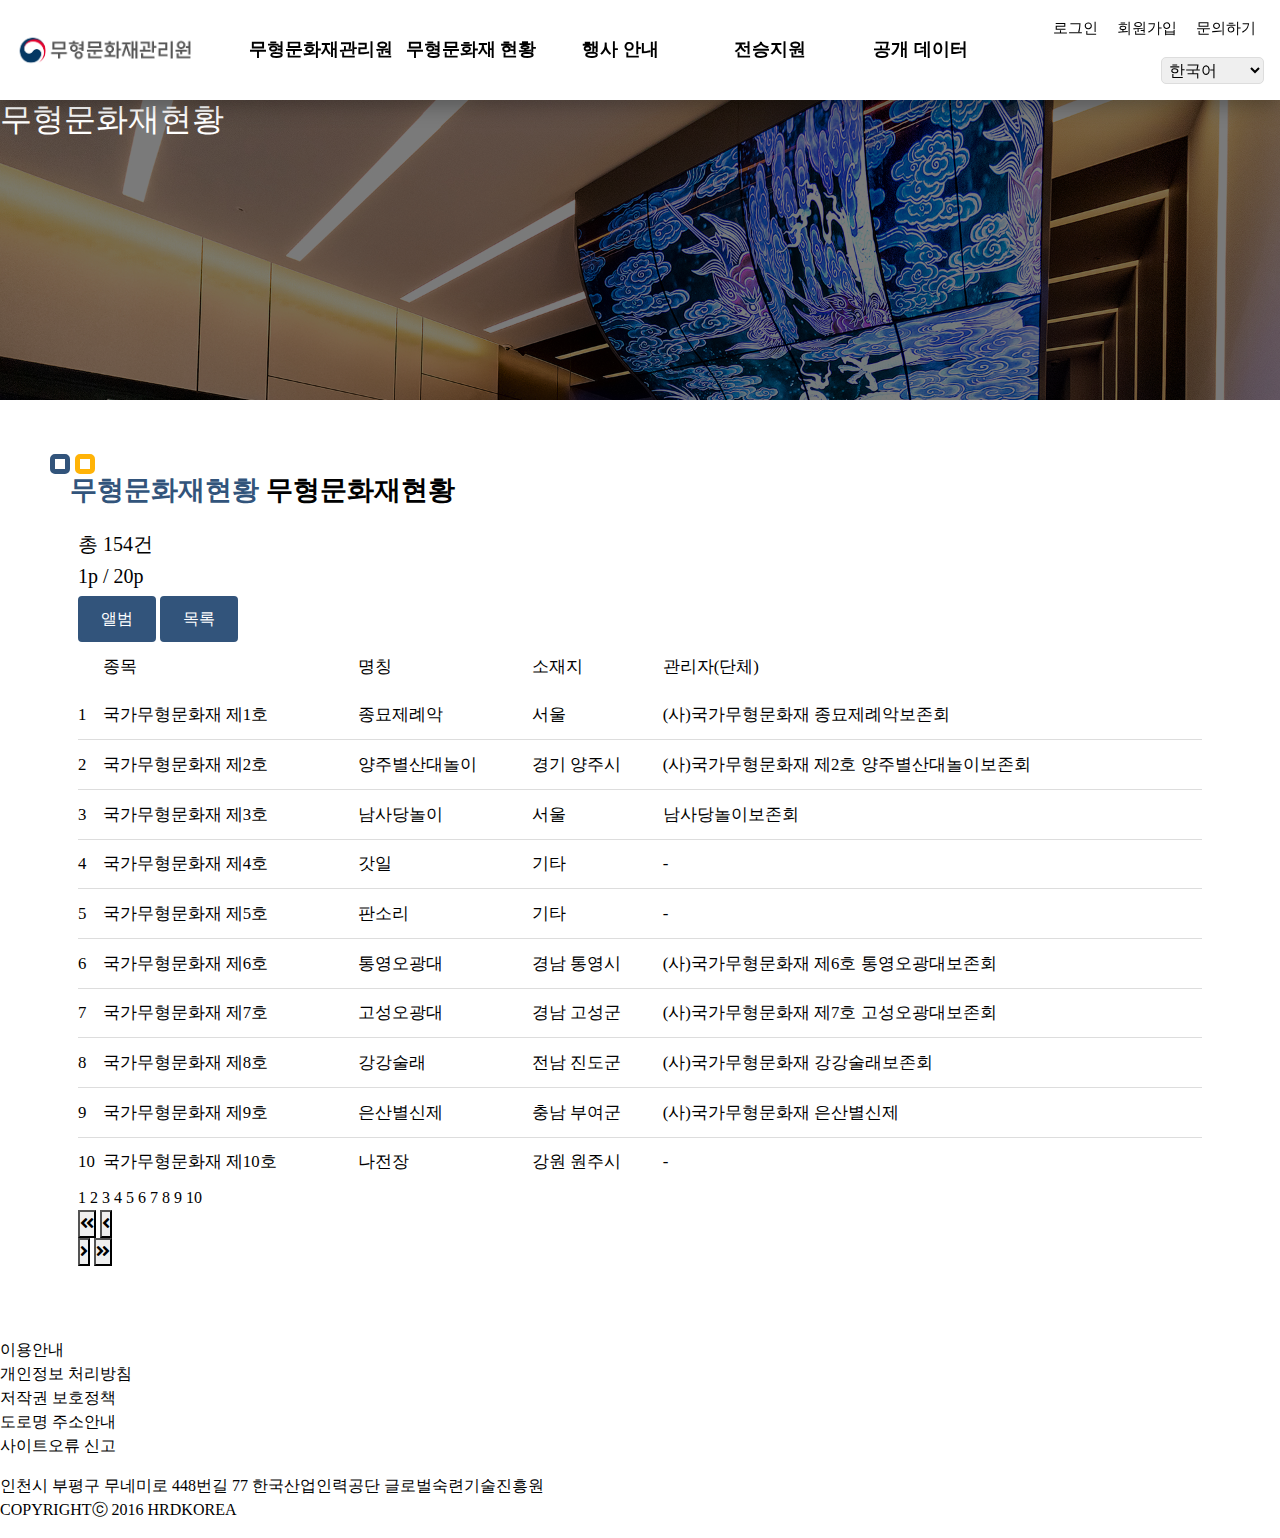
==== sub1.html @ df5d64c7 "main" ====
<!DOCTYPE html>
<html lang="ko">
<head>
    <meta charset="UTF-8">
    <meta http-equiv="X-UA-Compatible" content="IE=edge">
    <meta name="viewport" content="width=device-width, initial-scale=1.0">
    <title>무형문화재관리원</title>
    <!-- 파일 -->
    <link rel="stylesheet" href="resource/bootstrap/css/bootstrap.css">
    <link rel="stylesheet" href="resource/fontawesome/css/all.css">
    <link rel="stylesheet" href="resource/css/style.css">
    <!-- /파일 -->
</head>
<body>
    <div id="wrap">
        <!-- 헤더 -->
        <input type="checkbox" id="main_open" class="main_480" hidden name="main_open">
        <header>
            <a href="#" id="logo"></a>
            <!-- 네비게이션 -->
            <nav>
                <ul>
                    <li class="dep_1">
                        <a href="#">무형문화재관리원</a>
                        <ul class="dep_2">
                            <li><a href="#">소개</a></li>
                            <li>
                                <a href="#">일반현황</a>
                                <ul class="dep_3">
                                    <li><a href="#">설립목적</a></li>
                                    <li><a href="#">연혁</a></li>
                                    <li><a href="#">역할</a></li>
                                </ul>
                            </li>
                            <li><a href="#">주요업무계획</a></li>
                            <li><a href="#">조직 및 구성</a></li>
                            <li><a href="#">전화번호</a></li>
                        </ul>
                    </li>
                    <li class="dep_1">
                        <a href="#">무형문화재 현황</a>
                        <ul class="dep_2">
                            <li><a href="#">전통 공연·예술</a></li>
                            <li><a href="#">전통기술</a></li>
                            <li><a href="#">전통지식</a></li>
                            <li><a href="#">구전 전통 및 표현</a></li>
                            <li><a href="#">전통 생활관습</a></li>
                            <li><a href="#">의례·의식</a></li>
                            <li><a href="#">전통 놀이·무예</a></li>
                            <li><a href="#">전체 현황</a></li>
                        </ul>
                    </li>
                    <li class="dep_1">
                        <a href="#">행사 안내</a>
                        <ul class="dep_2">
                            <li>
                                <a href="#">공연</a>
                                <ul class="dep_3">
                                    <li><a href="#">월간 공연 일정</a></li>
                                    <li><a href="#">연간공연 일정</a></li>
                                </ul>
                            </li>
                            <li>
                                <a href="#">전시</a>
                                <ul class="dep_3">
                                    <li><a href="#">관람 안내</a></li>
                                    <li><a href="#">전시실</a></li>
                                    <li><a href="#">디지털 체험관</a></li>
                                    <li><a href="#">기획 전시실</a></li>
                                </ul>
                            </li>
                            <li>
                                <a href="#">교육</a>
                                <ul class="dep_3">
                                    <li><a href="#">전문 교육</a></li>
                                    <li><a href="#">사회 교육</a></li>
                                    <li><a href="#">연간 교육일정</a></li>
                                </ul>
                            </li>
                        </ul>
                    </li>
                    <li class="dep_1">
                        <a href="#">전승지원</a>
                        <ul class="dep_2">
                            <li><a href="#">공방</a></li>
                            <li><a href="#">공예품 갤러리</a></li>
                            <li><a href="#">전수교육관 현황</a></li>
                        </ul>
                    </li>
                    <li class="dep_1">
                        <a href="#">공개 데이터</a>
                        <ul class="dep_2">
                            <li><a href="#">무형문화재 현황 조회</a></li>
                            <li><a href="#">공연 일정 조회</a></li>
                        </ul>
                    </li>
                </ul>
            </nav>
            <!-- /네비게이션 -->
            <!-- 유틸리티 -->
            <div id="util_wrap">
                <div id="util_user">
                    <a href="#">로그인</a>
                    <a href="#">회원가입</a>
                    <a href="#">문의하기</a>
                </div>
                <select id="util_lang" class="font-change" name="util_lange">
                    <option value="한국어" selected>한국어</option>
                    <option value="English" >English</option>
                    <option value="中文(简体)" >中文(简体)</option>
                    <option value="日本語" >日本語</option>
                </select>
            </div>
            <!-- /유틸리티 -->
            <!-- 모바일 -->
            <label for="main_open" class="main_480" id="main_open_label"><i class="fas fa-bars"></i></label>
            <!-- /모바일 -->
        </header>
        <!-- /헤더 -->
        <!-- 비쥬얼 -->
        <div id="visual">
            <div class="visual_slide"><img src="resource/image/visual1.jpg" alt="visual_slide" title="visual_slide"></div>
            <div class="visual_bc"></div>
            <div class="visual_text">
                <h2>무형문화재현황</h2>
            </div>
        </div>
        <!-- /비쥬얼 -->
        <!-- 콘텐츠 -->
        <div id="content">
            <div class="content_wrap container">
                <div class="content_title">
                    <h2>무형문화재현황 <span>무형문화재현황</span></h2>
                </div>
                <div class="content_box" id="cultures">
                    <div id="cultures_header">
                        <div id="cultures_page_info">
                            <h5>총 <span id="cultures_num">154</span>건</h5>
                            <h5><span id="cultures_now_page">1</span>p / <span id="cutlures_all_page">20</span>p</h5>
                        </div>
                        <div id="cultures_list_type">
                            <button class="btn full_btn cultures_type_btn">앨범</button>
                            <button class="btn full_btn cultures_type_btn">목록</button>
                        </div>
                    </div>
                    <div id="cultures_body" class="list">
                        <table class="table_style">
                            <thead>
                                <tr>
                                    <td></td>
                                    <td>종목</td>
                                    <td>명칭</td>
                                    <td>소재지</td>
                                    <td>관리자(단체)</td>
                                </tr>
                            </thead>
                            <tbody>
                                <tr>
                                    <td>1</td>
                                    <td>국가무형문화재 제1호</td>
                                    <td>종묘제례악</td>
                                    <td>서울</td>
                                    <td>(사)국가무형문화재 종묘제례악보존회</td>
                                </tr>
                                <tr>
                                    <td>2</td>
                                    <td>국가무형문화재 제2호</td>
                                    <td>양주별산대놀이</td>
                                    <td>경기 양주시</td>
                                    <td>(사)국가무형문화재 제2호 양주별산대놀이보존회</td>
                                </tr>
                                <tr>
                                    <td>3</td>
                                    <td>국가무형문화재 제3호</td>
                                    <td>남사당놀이</td>
                                    <td>서울</td>
                                    <td>남사당놀이보존회</td>
                                </tr>
                                <tr>
                                    <td>4</td>
                                    <td>국가무형문화재 제4호</td>
                                    <td>갓일</td>
                                    <td>기타</td>
                                    <td>-</td>
                                </tr>
                                <tr>
                                    <td>5</td>
                                    <td>국가무형문화재 제5호</td>
                                    <td>판소리</td>
                                    <td>기타</td>
                                    <td>-</td>
                                </tr>
                                <tr>
                                    <td>6</td>
                                    <td>국가무형문화재 제6호</td>
                                    <td>통영오광대</td>
                                    <td>경남 통영시</td>
                                    <td>(사)국가무형문화재 제6호 통영오광대보존회</td>
                                </tr>
                                <tr>
                                    <td>7</td>
                                    <td>국가무형문화재 제7호</td>
                                    <td>고성오광대</td>
                                    <td>경남 고성군</td>
                                    <td>(사)국가무형문화재 제7호 고성오광대보존회</td>
                                </tr>
                                <tr>
                                    <td>8</td>
                                    <td>국가무형문화재 제8호</td>
                                    <td>강강술래</td>
                                    <td>전남 진도군</td>
                                    <td>(사)국가무형문화재 강강술래보존회</td>
                                </tr>
                                <tr>
                                    <td>9</td>
                                    <td>국가무형문화재 제9호</td>
                                    <td>은산별신제</td>
                                    <td>충남 부여군</td>
                                    <td>(사)국가무형문화재 은산별신제</td>
                                </tr>
                                <tr>
                                    <td>10</td>
                                    <td>국가무형문화재 제10호</td>
                                    <td>나전장</td>
                                    <td>강원 원주시</td>
                                    <td>-</td>
                                </tr>
                            </tbody>
                        </table>
                    </div>
                    <div id="cultures_footer">
                        <div id="cultures_footer_page">
                            <buttons class="page_footer_btn select">1</buttons>
                            <buttons class="page_footer_btn">2</buttons>
                            <buttons class="page_footer_btn">3</buttons>
                            <buttons class="page_footer_btn">4</buttons>
                            <buttons class="page_footer_btn">5</buttons>
                            <buttons class="page_footer_btn">6</buttons>
                            <buttons class="page_footer_btn">7</buttons>
                            <buttons class="page_footer_btn">8</buttons>
                            <buttons class="page_footer_btn">9</buttons>
                            <buttons class="page_footer_btn">10</buttons>
                        </div>
                        <div id="cultures_footer_page_angle">
                            <div id="prev">
                                <button class="page_footer_btn"><i class="fas fa-angle-double-left"></i></button>
                                <button class="page_footer_btn"><i class="fas fa-angle-left"></i></button>
                            </div>
                            <div id="next">
                                <button class="page_footer_btn"><i class="fas fa-angle-right"></i></button>
                                <button class="page_footer_btn"><i class="fas fa-angle-double-right"></i></button>
                            </div>
                        </div>
                    </div>
                </div>
            </div>
        </div>
        <!-- /콘텐츠 -->

        <!-- 푸터 -->
        <footer>
            <a href="#" id="footer_logo"></a>
            <ul id="footer_nav">
                <li><a href="#">이용안내</a></li>
                <li><a href="#">개인정보 처리방침</a></li>
                <li><a href="#">저작권 보호정책</a></li>
                <li><a href="#">도로명 주소안내</a></li>
                <li><a href="#">사이트오류 신고</a></li>
            </ul>
            <p id="copyright">인천시 부평구 무네미로 448번길 77 한국산업인력공단 글로벌숙련기술진흥원<br>COPYRIGHTⓒ 2016 HRDKOREA</p>
        </footer>
        <!-- /푸터 -->
    </div>
</body>
</html>
---- resource/css/style.css ----
@charset "UTF-8";
/* 초기화 */
*{
    margin: 0;
    padding: 0;
    box-sizing: border-box;
    font-family: "나눔스퀘어";
    color: #000;
}

a{text-decoration: none; color: #000 !important;}
a:hover{text-decoration: none; color: inherit !important;}
ul,li{list-style: none;}
button,input{outline: none;}
button{transition: 0.3s;cursor: pointer;}
button:hover{opacity: 0.5;}
.btn{border: 3px solid #32547B; background-color: rgba(0, 0, 0, 0); color: #32547B;padding: 8px 20px;}
.full_btn{background-color: #32547B; color: #fff;}
.btn.red{border-color: #ff3e3e;color: #ff3e3e;}
.main_480{display: none;}
.font-change{font-family: "나눔고딕" !important;}
i{pointer-events: none;}
#wrap{
    width: 100%;
    position: relative;
}

/* 헤더 */

header{
    width: 100%;
    height: 100px;
    padding: 0 1em;
    background-color: #fff;
    position: fixed;
    top: 0;
    left: 0;
    box-shadow: 0 5px 20px rgba(0, 0, 0, 0.3);
    z-index: 20;
    display: flex;
    justify-content: space-between;
    align-items: center;
}

#logo{
    width: 180px;
    height: 35px;
    background-image: url("../image/logo.png");
    background-repeat: no-repeat;
    background-size: 180px;
    display: inline-block;
}

header > nav{
    width: 60%;
    height: 100%;
    position: relative;    
}

nav > ul {
    width: 100%;
    height: 100%;
    display: flex;
    justify-content: space-around;
    align-items: flex-start;
}

nav li > a{transition: .3s;}
nav li:hover > a{ color: #ffb307 !important;}
nav a{
    font-weight: bold;
    font-size: 1.15em;
    display: block;
}

.dep_1{
    width: 100%;
    height: 100%;
}

.dep_1 > a{
    text-align: center;
    display: flex;
    align-items: center;
    justify-content: center;
    width: 100%;
    height: 100%;
}

.dep_1:hover .dep_2{height: 350px;}
.dep_2{
    position: fixed;
    padding: 0 20%;
    width: 100%;
    height: 0px;
    background-color: #f5f5f5;
    transition: 0.3s;
    top: 100px;
    left: 0;
    display: flex;
    flex-wrap: wrap;
    overflow: hidden;
    align-items: flex-start;
}

.dep_2 > li{
    width: calc(100%/ 4);
    height: 140px;
    padding: 1em;
    margin: 1em 0;
    border-right: 1px solid #ddd;
}

.dep_2 > li:nth-child(4),.dep_2 > li:last-child{border:none;}
.dep_2 > li > a{margin-bottom: 0.3em;font-size: 1.05em;}
.dep_2 > li:last-child{border: none;}
.dep_3 {padding-left: 1em;}
.dep_3 a{font-weight: normal;font-size: 0.9em;margin: 0.2em 0;}

/* 유틸리티 */
#util_wrap{
    height: 100%;
    padding: 1em 0;
    display: flex;
    flex-direction: column;
    justify-content: space-between;
    align-items: flex-end;
}

#util_user{width: 100%;}
#util_user > a{
    margin: 0.5em;
    font-size: 0.95em;
    transition: .3s;
}

#util_user > a:hover{opacity: 0.5;}
#util_lang{
    padding: 0.2em;
    border: 1px solid #ddd;
    border-radius: 5px;
    cursor: pointer;
}

#main_open_label {
    display: none;
    justify-content: center;
    align-items: center;
    cursor: pointer;
    transition: 0.3s;
}
#main_open_label:hover{opacity: 0.6;}
#main_open_label > i{pointer-events: none;font-size: 2em;}

/* 모바일 */
@media screen and (max-width:1200px){
    #main_open_label{display: flex;}
    .main_480{display: block;}
    #main_open:checked ~ header nav{right: 0;}
    nav{
        width: 400px !important;
        position: fixed !important;
        height: calc(100% - 100px) !important;
        bottom: 0;
        right: -400px;
        background-color: #f0f0f0;
        padding: 1em;
        transition: 0.3s;
    }

    nav > ul{display: block;}
    .dep_1 {
        width: 100%;
        height: auto;
    }

    .dep_1 > a{
        width: 100%;
        text-align: left;
        display: block;
        line-height: 50px;
    }

    .dep_2{
        position: relative;
        background-color: rgba(0, 0, 0, 0);
        flex-direction: column;
        width: 100%;
        top: auto;
        left: 0;
        padding: 0;
        display: block;
    }

    .dep_1:hover .dep_2{height:350px;}
    .dep_2 > li{
        padding: 0;
        padding-left: 1em;
        border: none;
        height: auto;
        margin: 0;
        width: 100%;
    }
    
    #main_open:checked ~ header #util_wrap{right: 0;}
    #util_wrap{
        transition: 0.3s;
        position: fixed;
        width: 400px !important;
        height: 50px;
        background-color: #ddd;
        padding: 1em;
        bottom: 0;
        right: -400px;
        flex-direction: row;
        align-items: center;
    }
}

/* 슬라이드 */
@keyframes img{
    0%{opacity: 0;}
    22.22222222222222%{opacity: 0;}
    33.33333333333333%{opacity: 1;}
    55.55555555555555%{opacity: 1;}
    66.66666666666666%{opacity: 0;}
    100%{opacity: 0;}
}

@keyframes text{
    0%{opacity: 0;}
    22.22222222222222%{opacity: 0; top: 0px;}
    33.33333333333333%{opacity: 1; top: 0px;}
    55.55555555555555%{opacity: 1; top: 0px;}
    66.66666666666666%{opacity: 0; top:0px;}
    100%{opacity: 0;}
}

/* 비쥬얼 */
#visual{
    width: 100%;
    position: relative;
    margin-top: 100px;
    height: 300px;
}

#visual.main_page{height: 500px;}
#visual > *{
    position: absolute;
    top: 0;
    left: 0;
    width: 100%;
    height: 100%;
    overflow: hidden;
}

#visual.main_page .visual_slide{animation: img 9s infinite;}
.visual_slide > img{width: 100%;min-height: 100%;}
.visual_bc{background-color: rgba(0, 0, 0, 0.4);}
#visual.main_page .visual_text{animation: text 9s infinite;}

.visual_slide:nth-child(1){animation-delay: -3s !important;}
.visual_slide:nth-child(2){animation-delay: 0s !important;}
.visual_slide:nth-child(3){animation-delay: -6s !important;}
.visual_text:nth-child(5){animation-delay: -3s !important;}
.visual_text:nth-child(6){animation-delay: 0s !important;}
.visual_text:nth-child(7){animation-delay: -6s !important;}

.visual_text *{color: #fff;}
.visual_text_box{
    width: 80%;
    position: absolute;
    top: calc(40% / 2);
    left: 10%;
    border: 5px solid #fff;
    height: 60%;
    display: flex;
    align-items: center;
    flex-direction: column;
    justify-content: center;
}

.visual_text_box > h2{
    font-size:1.8em;
    letter-spacing: 1em;
    margin-bottom: 1em;
    text-align: center;
}

.visual_text_box > p{
    display: flex;
    justify-content: space-between;
    align-items: center;
    text-align: center;
    flex-wrap: wrap;
    margin: 1em 0;
    font-size: 1.2em;
    letter-spacing: 0.1em;
}

.visual_text_box > p > span{margin: 0 1em;}

/* 콘텐츠 */
#content{
    position: relative;
    padding: 2em 0;
}

.content_wrap{
    position: relative;
    padding: 2em 0;
}

.content_title{
    width: 100%;
    margin: 0.3em 0;
    padding: 0.3em 0;
}

.content_title > h2{
    font-weight: bold;
    font-size: 1.7em;
    color: #32547B;
    position: relative;
}

.content_title > h2::before,.content_title > h2::after{
    content: "";
    position: absolute;
    width: 20px;
    height: 20px;
    border-radius: 5px;
    border: 5px solid #32547B;
    top: -20px;
    left: -20px;
}

.content_title > h2::after{
    border-color: #ffb307;
    left: 5px;
}

.content_box{
    width: 100%;
    padding: 0.5em;
    position: relative;
}

.table_style{width: 100%;}
.table_style th,.table_style td{font-size: 1.05em;}
.table_style thead tr th {border-bottom: 3px solid #32547B;}
.table_style tr > *{padding: 0.7em 0;}
.table_style tbody tr{border-bottom: 1px solid #ddd;transition: 0.3s;cursor: pointer;overflow: hidden;}
.table_style tbody tr:hover{background-color: #eee;}
.table_style tbody tr:first-child{border-top-left-radius: 5px;border-top-right-radius: 5px;}
.table_style tbody tr:last-child{border: none;border-bottom-left-radius: 5px;border-bottom-right-radius: 5px;}

.card_item{
    border: 3px solid #D7DEFF;
    padding: 1em;
    margin: 1em;
    transition: 0.3s;
    background-color: #fff;
    cursor: pointer;
}

.card_item:hover{border-color: #32547B;}
.noData{
    width: 100%;
    height: 100%;
    display: block;
    background-color: #eee;
    display: flex;
    justify-content: center;
    align-items: center;
}

/* 새소식 */
#main_notice{
    width: 60%;
    min-width: 400px;
    margin: 0 0.5em;
}

#main_notice > .content_box{
    width: 100%;
    height: 400px;
    padding: 0;
}

#main_notice_nav{
    width: 100%;
    height: 50px;
    display: flex;
    justify-content: center;
}

#main_notice_nav > label{
    width: calc(100% / 4);
    line-height: 50px;
    font-size: 1.1em;
    text-align: center;
    cursor: pointer;
    transition: 0.3s;
    background-color: #ddd;
    margin: 0;
}

#main_notice_nav > label:hover{opacity: 0.5;}

#main_notice_body{
    width: 100%;
    border: 3px solid #32547B;
    border-top: none;
    transition: 0.3s;
    position: relative;
    height: calc(100% - 50px);
}

.main_notice_list{
    position: absolute;
    left: 1em;
    width: calc(100% - 2em);
    height: calc(100% - 2em);
    z-index: -1;
    transition: .3s;
    opacity: 0;
}

.main_notice_list .noData{margin-top: 1em;}
.main_notice_list table thead th:last-child{border-color: #ffb307;}
.main_notice_list tr{display: grid; grid-template-columns: 4fr 1fr;}
.main_notice_list tr > td{width: 100%;overflow: hidden;text-overflow: ellipsis;white-space: nowrap;}

#notice_1:checked ~ #main_notice_body .main_notice_list[data-target="notice_1"]{opacity: 1;z-index: 1;}
#notice_2:checked ~ #main_notice_body .main_notice_list[data-target="notice_2"]{opacity: 1;z-index: 1;}
#notice_3:checked ~ #main_notice_body .main_notice_list[data-target="notice_3"]{opacity: 1;z-index: 1;}
#notice_4:checked ~ #main_notice_body .main_notice_list[data-target="notice_4"]{opacity: 1;z-index: 1;}

#notice_1:checked ~ #main_notice_nav label[for="notice_1"]{background-color: #32547B;color: #fff;}
#notice_2:checked ~ #main_notice_nav label[for="notice_2"]{background-color: #32547B;color: #fff;}
#notice_3:checked ~ #main_notice_nav label[for="notice_3"]{background-color: #32547B;color: #fff;}
#notice_4:checked ~ #main_notice_nav label[for="notice_4"]{background-color: #32547B;color: #fff;}

/* 팝업 */
#main_popup{
    margin-top: 50px;
    height: 400px;
    display: flex;
    flex-direction: column;
    justify-content: space-between;
}

.popup_img{width: 100%;height: 50%;transition: 0.3s;cursor: pointer;}
.popup_img:hover{opacity: 0.5;}
.popup_img > img{width: 100%;}

/* 행사 */
#festival{
    width: 100%;
    padding: 2em;
    margin: 5em 0;
    background-color: #F2F4FF;
}

#festival .card_item *{transition: 0.3s;}
#festival .content_title>h2::after,#festival .content_title>h2::before{display: none;}
#festival .content_title{
    width: 100%;
    text-align: center;
}

#festival .content_box{
    display: flex;
    justify-content: center;
    flex-wrap: wrap;
}

#festival .card_item{
    width: calc(80% / 4);
    min-width: 240px;
}

.festival_title{
    font-size: 1.25em;
    text-align: center;
    height: 50px;
}

.festival_icon{
    margin: 2em;
    border: 3px solid #D7DEFF;
    border-radius: 100%;
    width: 100px;
    height: 100px;
    margin: 20px auto;
    display: flex;
    justify-content: center;
    align-items: center;
}

.festival_icon > i{
    font-size: 2.5em;
    color: #D7DEFF;
}

.unesco_wrap{
    display: flex;
    width: 100%;
    padding: 1em;
    margin: 1em 0;
}

.unesco_title{
    width: 20%;
    padding-right: 1em;
    margin-right: 1em;
    border-right: 3px solid #ddd;
    transition: 0.3s;
    font-size: 1.6em;
}
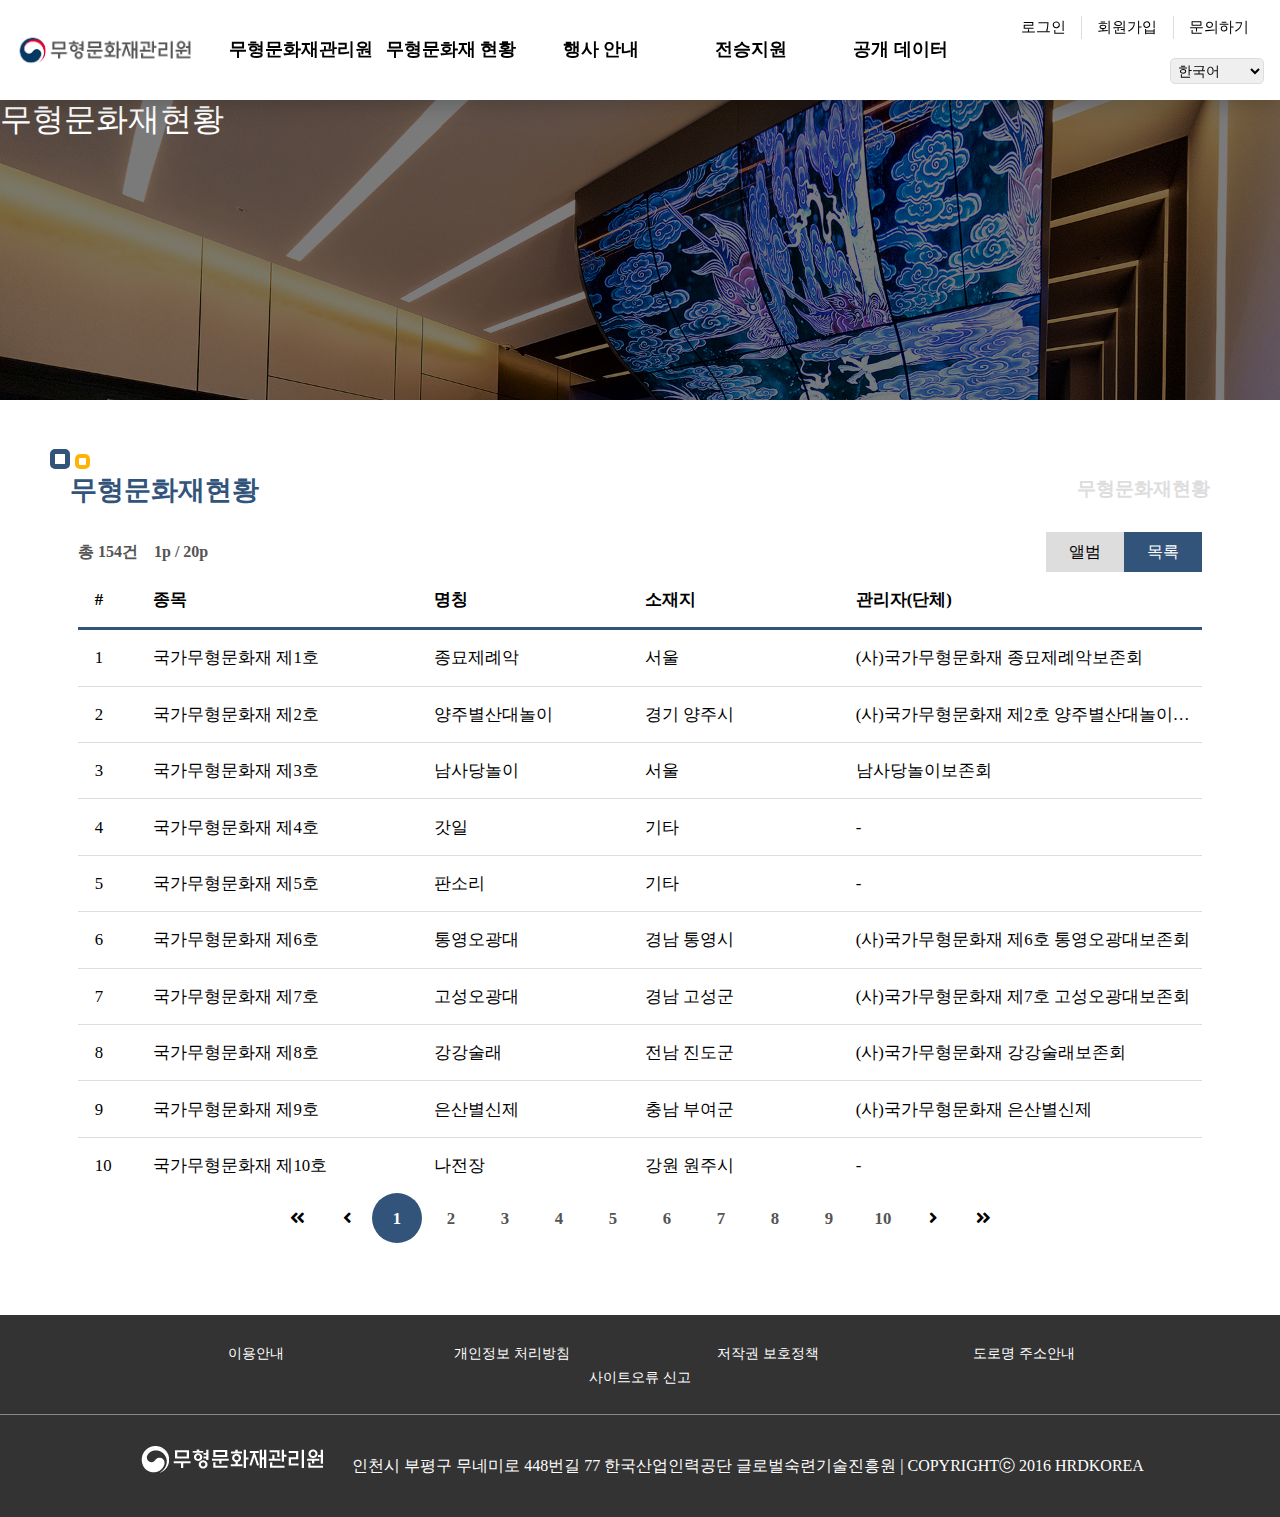
==== commit 61831178: "desifn" ====
--- a/sub1.html
+++ b/sub1.html
@@ -17,6 +17,7 @@
         <input type="checkbox" id="main_open" class="main_480" hidden name="main_open">
         <header>
             <a href="#" id="logo"></a>
+
             <!-- 네비게이션 -->
             <nav>
                 <ul>
@@ -97,6 +98,7 @@
                 </ul>
             </nav>
             <!-- /네비게이션 -->
+
             <!-- 유틸리티 -->
             <div id="util_wrap">
                 <div id="util_user">
@@ -104,11 +106,11 @@
                     <a href="#">회원가입</a>
                     <a href="#">문의하기</a>
                 </div>
-                <select id="util_lang" class="font-change" name="util_lange">
-                    <option value="한국어" selected>한국어</option>
-                    <option value="English" >English</option>
-                    <option value="中文(简体)" >中文(简体)</option>
-                    <option value="日本語" >日本語</option>
+                <select id="util_lang" name="util_lange">
+                    <option class="font-change" value="한국어" selected>한국어</option>
+                    <option class="font-change" value="English" >English</option>
+                    <option class="font-change" value="中文(简体)" >中文(简体)</option>
+                    <option class="font-change" value="日本語" >日本語</option>
                 </select>
             </div>
             <!-- /유틸리티 -->
@@ -138,20 +140,20 @@
                             <h5>총 <span id="cultures_num">154</span>건</h5>
                             <h5><span id="cultures_now_page">1</span>p / <span id="cutlures_all_page">20</span>p</h5>
                         </div>
-                        <div id="cultures_list_type">
-                            <button class="btn full_btn cultures_type_btn">앨범</button>
-                            <button class="btn full_btn cultures_type_btn">목록</button>
+                        <div id="cultures_list_type" class="d-flex">
+                            <button class="button full_btn cultures_type_btn">앨범</button>
+                            <button class="button full_btn select cultures_type_btn">목록</button>
                         </div>
                     </div>
                     <div id="cultures_body" class="list">
                         <table class="table_style">
                             <thead>
                                 <tr>
-                                    <td></td>
-                                    <td>종목</td>
-                                    <td>명칭</td>
-                                    <td>소재지</td>
-                                    <td>관리자(단체)</td>
+                                    <th>#</th>
+                                    <th>종목</th>
+                                    <th>명칭</th>
+                                    <th>소재지</th>
+                                    <th>관리자(단체)</th>
                                 </tr>
                             </thead>
                             <tbody>
@@ -229,28 +231,24 @@
                         </table>
                     </div>
                     <div id="cultures_footer">
+                        <button class="page_footer_btn"><i class="fas fa-angle-double-left"></i></button>
+                        <button class="page_footer_btn"><i class="fas fa-angle-left"></i></button>
+
                         <div id="cultures_footer_page">
-                            <buttons class="page_footer_btn select">1</buttons>
-                            <buttons class="page_footer_btn">2</buttons>
-                            <buttons class="page_footer_btn">3</buttons>
-                            <buttons class="page_footer_btn">4</buttons>
-                            <buttons class="page_footer_btn">5</buttons>
-                            <buttons class="page_footer_btn">6</buttons>
-                            <buttons class="page_footer_btn">7</buttons>
-                            <buttons class="page_footer_btn">8</buttons>
-                            <buttons class="page_footer_btn">9</buttons>
-                            <buttons class="page_footer_btn">10</buttons>
+                            <button class="page_footer_btn select">1</button>
+                            <button class="page_footer_btn">2</button>
+                            <button class="page_footer_btn">3</button>
+                            <button class="page_footer_btn">4</button>
+                            <button class="page_footer_btn">5</button>
+                            <button class="page_footer_btn">6</button>
+                            <button class="page_footer_btn">7</button>
+                            <button class="page_footer_btn">8</button>
+                            <button class="page_footer_btn">9</button>
+                            <button class="page_footer_btn">10</button>
                         </div>
-                        <div id="cultures_footer_page_angle">
-                            <div id="prev">
-                                <button class="page_footer_btn"><i class="fas fa-angle-double-left"></i></button>
-                                <button class="page_footer_btn"><i class="fas fa-angle-left"></i></button>
-                            </div>
-                            <div id="next">
-                                <button class="page_footer_btn"><i class="fas fa-angle-right"></i></button>
-                                <button class="page_footer_btn"><i class="fas fa-angle-double-right"></i></button>
-                            </div>
-                        </div>
+                        
+                        <button class="page_footer_btn"><i class="fas fa-angle-right"></i></button>
+                        <button class="page_footer_btn"><i class="fas fa-angle-double-right"></i></button>
                     </div>
                 </div>
             </div>
@@ -259,7 +257,6 @@
 
         <!-- 푸터 -->
         <footer>
-            <a href="#" id="footer_logo"></a>
             <ul id="footer_nav">
                 <li><a href="#">이용안내</a></li>
                 <li><a href="#">개인정보 처리방침</a></li>
@@ -267,7 +264,10 @@
                 <li><a href="#">도로명 주소안내</a></li>
                 <li><a href="#">사이트오류 신고</a></li>
             </ul>
-            <p id="copyright">인천시 부평구 무네미로 448번길 77 한국산업인력공단 글로벌숙련기술진흥원<br>COPYRIGHTⓒ 2016 HRDKOREA</p>
+            <div id="bottom_footer">
+                <a href="#" id="footer_logo"></a>
+                <p id="copyright" class="m-0 text-white">인천시 부평구 무네미로 448번길 77 한국산업인력공단 글로벌숙련기술진흥원 | COPYRIGHTⓒ 2016 HRDKOREA</p>
+            </div>
         </footer>
         <!-- /푸터 -->
     </div>
--- a/resource/css/style.css
+++ b/resource/css/style.css
@@ -1,28 +1,33 @@
 @charset "UTF-8";
 /* 초기화 */
+@font-face{font-family:"noto";font-style:normal;src:url("../fonts/NotoSansCJKkr-hinted/NotoSansCJKkr-Light.otf") format("woff");}
+@font-face{font-family:"gothic";font-style:normal;src:url("../fonts/nanumgothic/NanumGothic-Bold.woff") format("woff");}
+
 *{
     margin: 0;
     padding: 0;
     box-sizing: border-box;
-    font-family: "나눔스퀘어";
+    font-family: "noto";
     color: #000;
 }
 
 a{text-decoration: none; color: #000 !important;}
 a:hover{text-decoration: none; color: inherit !important;}
 ul,li{list-style: none;}
-button,input{outline: none;}
+button,input{outline: none !important;}
 button{transition: 0.3s;cursor: pointer;}
 button:hover{opacity: 0.5;}
-.btn{border: 3px solid #32547B; background-color: rgba(0, 0, 0, 0); color: #32547B;padding: 8px 20px;}
+.button{border: 3px solid #32547B; background-color: rgba(0, 0, 0, 0); color: #32547B;padding: 5px 20px;}
 .full_btn{background-color: #32547B; color: #fff;}
 .btn.red{border-color: #ff3e3e;color: #ff3e3e;}
 .main_480{display: none;}
-.font-change{font-family: "나눔고딕" !important;}
-i{pointer-events: none;}
+.font-change{font-family: "gothic" !important;}
+i{pointer-events: none !important;}
+.a_img{background-repeat: no-repeat;display: inline-block;}
 #wrap{
     width: 100%;
     position: relative;
+    overflow: hidden;
 }
 
 /* 헤더 */
@@ -35,7 +40,7 @@
     position: fixed;
     top: 0;
     left: 0;
-    box-shadow: 0 5px 20px rgba(0, 0, 0, 0.3);
+    box-shadow: 0 5px 20px rgba(0, 0, 0, 0.2);
     z-index: 20;
     display: flex;
     justify-content: space-between;
@@ -76,6 +81,7 @@
 .dep_1{
     width: 100%;
     height: 100%;
+    transition: 0.3s;
 }
 
 .dep_1 > a{
@@ -85,9 +91,23 @@
     justify-content: center;
     width: 100%;
     height: 100%;
-}
-
-.dep_1:hover .dep_2{height: 350px;}
+    white-space: nowrap;
+    position: relative;
+}
+
+.dep_1 > a::after{
+    content: '';
+    position: absolute;
+    bottom: 0;
+    left: 50%;
+    height: 5px;
+    background-color: #32547B;
+    width: 0%;
+    transition: 0.3s;
+}
+
+.dep_1:hover > a::after{width: 100%;left: 0;}
+.dep_1:hover .dep_2{height: 180px;box-shadow: 0 5px 20px rgba(0, 0, 0, 0.2);}
 .dep_2{
     position: fixed;
     padding: 0 20%;
@@ -105,13 +125,10 @@
 
 .dep_2 > li{
     width: calc(100%/ 4);
-    height: 140px;
     padding: 1em;
     margin: 1em 0;
-    border-right: 1px solid #ddd;
-}
-
-.dep_2 > li:nth-child(4),.dep_2 > li:last-child{border:none;}
+}
+
 .dep_2 > li > a{margin-bottom: 0.3em;font-size: 1.05em;}
 .dep_2 > li:last-child{border: none;}
 .dep_3 {padding-left: 1em;}
@@ -127,19 +144,22 @@
     align-items: flex-end;
 }
 
-#util_user{width: 100%;}
+#util_user{width: 100%;display: flex;}
 #util_user > a{
-    margin: 0.5em;
+    padding:0 1em;
     font-size: 0.95em;
     transition: .3s;
-}
-
+    border-right: 1px solid #ddd;
+}
+
+#util_user > a:last-child{border: none;}
 #util_user > a:hover{opacity: 0.5;}
 #util_lang{
     padding: 0.2em;
     border: 1px solid #ddd;
     border-radius: 5px;
     cursor: pointer;
+    font-size: 0.9em;
 }
 
 #main_open_label {
@@ -163,7 +183,7 @@
         height: calc(100% - 100px) !important;
         bottom: 0;
         right: -400px;
-        background-color: #f0f0f0;
+        background-color: #f5f5f5;
         padding: 1em;
         transition: 0.3s;
     }
@@ -180,6 +200,8 @@
         display: block;
         line-height: 50px;
     }
+
+    .dep_1 > a::after{left: 0;}
 
     .dep_2{
         position: relative;
@@ -192,10 +214,9 @@
         display: block;
     }
 
-    .dep_1:hover .dep_2{height:350px;}
+    .dep_1:hover .dep_2{height:380px;box-shadow: none;}
     .dep_2 > li{
-        padding: 0;
-        padding-left: 1em;
+        padding: 0.5em 1em;
         border: none;
         height: auto;
         margin: 0;
@@ -220,6 +241,15 @@
 /* 슬라이드 */
 @keyframes img{
     0%{opacity: 0;}
+    22.22222222222222%{opacity: 0;top:-20px;}
+    33.33333333333333%{opacity: 1;top:0px;}
+    55.55555555555555%{opacity: 1;top:0px;}
+    66.66666666666666%{opacity: 0;top:20px;}
+    100%{opacity: 0;}
+}
+
+@keyframes text{
+    0%{opacity: 0;}
     22.22222222222222%{opacity: 0;}
     33.33333333333333%{opacity: 1;}
     55.55555555555555%{opacity: 1;}
@@ -227,13 +257,40 @@
     100%{opacity: 0;}
 }
 
-@keyframes text{
-    0%{opacity: 0;}
-    22.22222222222222%{opacity: 0; top: 0px;}
-    33.33333333333333%{opacity: 1; top: 0px;}
-    55.55555555555555%{opacity: 1; top: 0px;}
-    66.66666666666666%{opacity: 0; top:0px;}
-    100%{opacity: 0;}
+@keyframes slide_btn{
+    0%{width: 0%;height:0%;left: 50%;top: 50%;border-color: #fff;}
+    22.22222222222222%{width: 0%;height:0%;left: 50%;top: 50%;border-color: #fff;}
+    33.33333333333333%{width: 300%;height:300%;left:-100%;top:-100%;border-color: #ffb307;}
+    55.55555555555555%{width: 300%;height:300%;left:-100%;top:-100%;border-color: #ffb307;}
+    66.66666666666666%{width: 0%;height:0%;left: 50%;top: 50%;border-color: #fff;}
+    100%{width: 0%;height:0%;left: 50%;top: 50%;border-color: #fff;}
+}
+
+@keyframes slide_btn_box{
+    0%{background-color: #D7DEFF;}
+    22.22222222222222%{background-color: #D7DEFF;}
+    33.33333333333333%{background-color: #ffb307;}
+    55.55555555555555%{background-color: #ffb307;}
+    66.66666666666666%{background-color: #D7DEFF;}
+    100%{background-color: #D7DEFF;}
+}
+
+@keyframes Title{
+    0%{}
+    22.22222222222222%{right: auto;left: -20%;}
+    33.33333333333333%{right: auto;left: 10%;}
+    55.55555555555555%{right: 10%;left: auto;}
+    66.66666666666666%{right: -20%;left: auto;}
+    100%{}
+}
+
+@keyframes Content{
+    0%{}
+    22.22222222222222%{left: auto;right: -20%;}
+    33.33333333333333%{left: auto;right: 10%;}
+    55.55555555555555%{left: 10%;right: auto;}
+    66.66666666666666%{left: -20%;right: auto;}
+    100%{}
 }
 
 /* 비쥬얼 */
@@ -242,6 +299,7 @@
     position: relative;
     margin-top: 100px;
     height: 300px;
+    overflow: hidden;
 }
 
 #visual.main_page{height: 500px;}
@@ -262,9 +320,26 @@
 .visual_slide:nth-child(1){animation-delay: -3s !important;}
 .visual_slide:nth-child(2){animation-delay: 0s !important;}
 .visual_slide:nth-child(3){animation-delay: -6s !important;}
+
 .visual_text:nth-child(5){animation-delay: -3s !important;}
 .visual_text:nth-child(6){animation-delay: 0s !important;}
 .visual_text:nth-child(7){animation-delay: -6s !important;}
+
+.visual_slide_btn:nth-child(1){animation-delay: -3s !important;}
+.visual_slide_btn:nth-child(2){animation-delay: 0s !important;}
+.visual_slide_btn:nth-child(3){animation-delay: -6s !important;}
+
+.visual_slide_btn:nth-child(1)::before{animation-delay: -3s !important;}
+.visual_slide_btn:nth-child(2)::before{animation-delay: 0s !important;}
+.visual_slide_btn:nth-child(3)::before{animation-delay: -6s !important;}
+
+.visual_text:nth-child(5) .visual_title{animation-delay: -3s !important;}
+.visual_text:nth-child(6) .visual_title{animation-delay: 0s !important;}
+.visual_text:nth-child(7) .visual_title{animation-delay: -6s !important;}
+
+.visual_text:nth-child(5) .visual_text_box > p,.visual_text:nth-child(5) .visual_text_box > div{animation-delay: -3s !important;}
+.visual_text:nth-child(6) .visual_text_box > p,.visual_text:nth-child(6) .visual_text_box > div{animation-delay: 0s !important;}
+.visual_text:nth-child(7) .visual_text_box > p,.visual_text:nth-child(7) .visual_text_box > div{animation-delay: -6s !important;}
 
 .visual_text *{color: #fff;}
 .visual_text_box{
@@ -272,33 +347,90 @@
     position: absolute;
     top: calc(40% / 2);
     left: 10%;
-    border: 5px solid #fff;
+    border-top: 1px solid #fff;
+    border-bottom: 1px solid #fff;
     height: 60%;
-    display: flex;
-    align-items: center;
-    flex-direction: column;
+}
+
+.visual_text_box::before,.visual_text_box::after{
+    content: '';
+    position: absolute;
+    width: 50px;
+    height: 50px;
+    transform: rotate(-45deg);
+    border-top: 1px solid #fff;
+}
+
+.visual_text_box::before{bottom: -25px;left: 10px;}
+.visual_text_box::after{top: 9px;right: -25px;}
+.visual_text_box > *{
+    position: absolute;
+    text-align: center;
+    width: 80%;
+    left: 10%;
+}
+
+.visual_title{
+    top: 30%;
+    font-size:3em;
+    animation: Title 9s infinite;
+}
+
+.visual_text_box > p{
+    bottom:20%;
+    font-size: 1.2em;
+    animation: Content 9s infinite;
+    display: flex;
     justify-content: center;
-}
-
-.visual_text_box > h2{
-    font-size:1.8em;
-    letter-spacing: 1em;
-    margin-bottom: 1em;
-    text-align: center;
-}
-
-.visual_text_box > p{
-    display: flex;
-    justify-content: space-between;
-    align-items: center;
-    text-align: center;
+    align-items: center;
     flex-wrap: wrap;
-    margin: 1em 0;
-    font-size: 1.2em;
-    letter-spacing: 0.1em;
-}
-
-.visual_text_box > p > span{margin: 0 1em;}
+}
+
+.visual_text_box > p > span{margin: 0 0.5em;}
+#visual_slide_boxs{
+    height: 30px;
+    top: auto;
+    bottom: 2em;
+    left: 0;
+    z-index: 10;
+    display: flex;
+    justify-content: center;
+    align-items: center;
+}
+
+.visual_slide_btn{
+    width: 7px;
+    height: 7px;
+    border-radius: 100%;
+    margin: 0 20px;
+    position: relative;
+    background-color: #fff;
+    animation: slide_btn_box 9s infinite;
+}
+
+.visual_slide_btn::before{
+    content: '';
+    width: 300%;
+    height: 300%;
+    border-radius: 100%;
+    position: absolute;
+    top: -100%;
+    left: -100%;
+    border: 1px solid #ffb307;
+    animation: slide_btn 9s infinite;
+}
+
+@media screen and (max-width:1000px){
+    .visual_title{
+        font-size: 2.5em;
+        top: 15%;
+    }
+
+    .visual_text_box > p{
+        bottom: 11%;
+        font-size: 1em;
+    }
+}
 
 /* 콘텐츠 */
 #content{
@@ -322,7 +454,30 @@
     font-size: 1.7em;
     color: #32547B;
     position: relative;
-}
+    display: flex;
+    justify-content: space-between;
+    align-items: center;
+}
+
+.content_title span{
+    color: #ddd;
+    font-size: 0.7em;
+}
+
+@keyframes contentTitle{
+    0%{top: -25px;}
+    50%{top: -35px;}
+    100%{top: -25px;}
+}
+
+@keyframes contentTitle2{
+    0%{top: -20px;}
+    50%{top: -35px;}
+    100%{top: -20px;}
+}
+
+#content > div:hover .content_title > h2::before{animation: contentTitle 0.5s;}
+#content > div:hover .content_title > h2::after{animation: contentTitle2 0.5s;animation-delay: 0.1s;}
 
 .content_title > h2::before,.content_title > h2::after{
     content: "";
@@ -331,13 +486,17 @@
     height: 20px;
     border-radius: 5px;
     border: 5px solid #32547B;
-    top: -20px;
+    top: -25px;
     left: -20px;
 }
 
 .content_title > h2::after{
     border-color: #ffb307;
+    top: -20px;
     left: 5px;
+    width: 15px;
+    height: 15px;
+    border-width: 4px;
 }
 
 .content_box{
@@ -348,12 +507,13 @@
 
 .table_style{width: 100%;}
 .table_style th,.table_style td{font-size: 1.05em;}
-.table_style thead tr th {border-bottom: 3px solid #32547B;}
-.table_style tr > *{padding: 0.7em 0;}
+.table_style thead tr th {border-bottom: 1px solid #32547B;}
+.table_style tr > *{padding: 0.9em 0.3em;}
 .table_style tbody tr{border-bottom: 1px solid #ddd;transition: 0.3s;cursor: pointer;overflow: hidden;}
 .table_style tbody tr:hover{background-color: #eee;}
 .table_style tbody tr:first-child{border-top-left-radius: 5px;border-top-right-radius: 5px;}
 .table_style tbody tr:last-child{border: none;border-bottom-left-radius: 5px;border-bottom-right-radius: 5px;}
+.table_style tbody tr *{overflow: hidden;text-overflow: ellipsis;white-space: nowrap;}
 
 .card_item{
     border: 3px solid #D7DEFF;
@@ -376,6 +536,12 @@
 }
 
 /* 새소식 */
+@keyframes noticeOpen{
+    0%{padding-left: 0;opacity: 0;}
+    50%{padding-left: 1em;opacity: 1;}
+    100%{padding-left: 0;}
+}
+
 #main_notice{
     width: 60%;
     min-width: 400px;
@@ -401,18 +567,18 @@
     font-size: 1.1em;
     text-align: center;
     cursor: pointer;
-    transition: 0.3s;
-    background-color: #ddd;
+    border-bottom:3px solid #32547B ;
+    transition: color 0.3s;
     margin: 0;
-}
-
-#main_notice_nav > label:hover{opacity: 0.5;}
-
+    color: #555;
+    font-weight: bold;
+}
+
+#main_notice_nav > label:hover{color: #32547B;}
 #main_notice_body{
     width: 100%;
     border: 3px solid #32547B;
     border-top: none;
-    transition: 0.3s;
     position: relative;
     height: calc(100% - 50px);
 }
@@ -423,24 +589,42 @@
     width: calc(100% - 2em);
     height: calc(100% - 2em);
     z-index: -1;
-    transition: .3s;
     opacity: 0;
 }
 
 .main_notice_list .noData{margin-top: 1em;}
 .main_notice_list table thead th:last-child{border-color: #ffb307;}
 .main_notice_list tr{display: grid; grid-template-columns: 4fr 1fr;}
+.main_notice_list tbody > *{opacity: 0;}
 .main_notice_list tr > td{width: 100%;overflow: hidden;text-overflow: ellipsis;white-space: nowrap;}
 
-#notice_1:checked ~ #main_notice_body .main_notice_list[data-target="notice_1"]{opacity: 1;z-index: 1;}
-#notice_2:checked ~ #main_notice_body .main_notice_list[data-target="notice_2"]{opacity: 1;z-index: 1;}
-#notice_3:checked ~ #main_notice_body .main_notice_list[data-target="notice_3"]{opacity: 1;z-index: 1;}
-#notice_4:checked ~ #main_notice_body .main_notice_list[data-target="notice_4"]{opacity: 1;z-index: 1;}
-
-#notice_1:checked ~ #main_notice_nav label[for="notice_1"]{background-color: #32547B;color: #fff;}
-#notice_2:checked ~ #main_notice_nav label[for="notice_2"]{background-color: #32547B;color: #fff;}
-#notice_3:checked ~ #main_notice_nav label[for="notice_3"]{background-color: #32547B;color: #fff;}
-#notice_4:checked ~ #main_notice_nav label[for="notice_4"]{background-color: #32547B;color: #fff;}
+#notice_1:checked ~ #main_notice_body .main_notice_list[data-target="notice_1"]{z-index: 1;opacity: 1;}
+#notice_2:checked ~ #main_notice_body .main_notice_list[data-target="notice_2"]{z-index: 1;opacity: 1;}
+#notice_3:checked ~ #main_notice_body .main_notice_list[data-target="notice_3"]{z-index: 1;opacity: 1;}
+#notice_4:checked ~ #main_notice_body .main_notice_list[data-target="notice_4"]{z-index: 1;opacity: 1;}
+
+#notice_1:checked ~ #main_notice_body .main_notice_list[data-target="notice_1"] tbody tr:nth-child(1){opacity: 1; animation: noticeOpen 1s; animation-delay: 0;}
+#notice_1:checked ~ #main_notice_body .main_notice_list[data-target="notice_1"] tbody tr:nth-child(2){opacity: 1; animation: noticeOpen 1s; animation-delay: 0.1s;}
+#notice_1:checked ~ #main_notice_body .main_notice_list[data-target="notice_1"] tbody tr:nth-child(3){opacity: 1; animation: noticeOpen 1s; animation-delay: 0.2s;}
+#notice_1:checked ~ #main_notice_body .main_notice_list[data-target="notice_1"] tbody tr:nth-child(4){opacity: 1; animation: noticeOpen 1s; animation-delay: 0.3s;}
+#notice_1:checked ~ #main_notice_body .main_notice_list[data-target="notice_1"] tbody tr:nth-child(5){opacity: 1; animation: noticeOpen 1s; animation-delay: 0.4s;}
+
+#notice_2:checked ~ #main_notice_body .main_notice_list[data-target="notice_2"] tbody tr:nth-child(1){opacity: 1; animation: noticeOpen 1s; animation-delay: 0;}
+#notice_2:checked ~ #main_notice_body .main_notice_list[data-target="notice_2"] tbody tr:nth-child(2){opacity: 1; animation: noticeOpen 1s; animation-delay: 0.1s;}
+#notice_2:checked ~ #main_notice_body .main_notice_list[data-target="notice_2"] tbody tr:nth-child(3){opacity: 1; animation: noticeOpen 1s; animation-delay: 0.2s;}
+#notice_2:checked ~ #main_notice_body .main_notice_list[data-target="notice_2"] tbody tr:nth-child(4){opacity: 1; animation: noticeOpen 1s; animation-delay: 0.3s;}
+#notice_2:checked ~ #main_notice_body .main_notice_list[data-target="notice_2"] tbody tr:nth-child(5){opacity: 1; animation: noticeOpen 1s; animation-delay: 0.4s;}
+
+#notice_4:checked ~ #main_notice_body .main_notice_list[data-target="notice_4"] tbody tr:nth-child(1){opacity: 1; animation: noticeOpen 1s; animation-delay: 0;}
+#notice_4:checked ~ #main_notice_body .main_notice_list[data-target="notice_4"] tbody tr:nth-child(2){opacity: 1; animation: noticeOpen 1s; animation-delay: 0.1s;}
+#notice_4:checked ~ #main_notice_body .main_notice_list[data-target="notice_4"] tbody tr:nth-child(3){opacity: 1; animation: noticeOpen 1s; animation-delay: 0.2s;}
+#notice_4:checked ~ #main_notice_body .main_notice_list[data-target="notice_4"] tbody tr:nth-child(4){opacity: 1; animation: noticeOpen 1s; animation-delay: 0.3s;}
+#notice_4:checked ~ #main_notice_body .main_notice_list[data-target="notice_4"] tbody tr:nth-child(5){opacity: 1; animation: noticeOpen 1s; animation-delay: 0.4s;}
+
+#notice_1:checked ~ #main_notice_nav label[for="notice_1"]{border: 3px solid #32547B; border-bottom: none; color:#32547B;}
+#notice_2:checked ~ #main_notice_nav label[for="notice_2"]{border: 3px solid #32547B; border-bottom: none; color:#32547B;}
+#notice_3:checked ~ #main_notice_nav label[for="notice_3"]{border: 3px solid #32547B; border-bottom: none; color:#32547B;}
+#notice_4:checked ~ #main_notice_nav label[for="notice_4"]{border: 3px solid #32547B; border-bottom: none; color:#32547B;}
 
 /* 팝업 */
 #main_popup{
@@ -463,7 +647,7 @@
     background-color: #F2F4FF;
 }
 
-#festival .card_item *{transition: 0.3s;}
+#festival .card_item *{transition: 0.3s;position: relative;z-index: 3;}
 #festival .content_title>h2::after,#festival .content_title>h2::before{display: none;}
 #festival .content_title{
     width: 100%;
@@ -477,12 +661,27 @@
 }
 
 #festival .card_item{
+    overflow: hidden;
+    position: relative;
+    height: 340px;
     width: calc(80% / 4);
     min-width: 240px;
 }
 
+#festival .card_item::after{
+    content: '';
+    background-color: #32547B;
+    position: absolute;
+    top: 0;
+    left: 50%;
+    width: 0;
+    z-index: 2;
+    height: 100%;
+    transition: 0.3s;
+}
+
 .festival_title{
-    font-size: 1.25em;
+    font-size: 1.15em;
     text-align: center;
     height: 50px;
 }
@@ -504,18 +703,202 @@
     color: #D7DEFF;
 }
 
+.festival_btn{
+    left: 0;
+    bottom: 0;
+    position: absolute !important;
+    border: none;
+    width: 100%;
+    height: 50px;
+    background-color:rgba(0, 0, 0, 0);
+    padding: 0.7em 1em;
+}
+
+#festival .card_item:hover::after{width: 100%;left: 0;}
+#festival .card_item:hover .festival_icon{border-color: #fff;}
+#festival .card_item:hover .festival_icon i{color: #fff;}
+#festival .card_item:hover p{color: #fff;}
+#festival .card_item:hover .festival_btn{color: #fff;}
+.festival_btn:hover{opacity: 1;background-color: #fff!important; color: #000 !important;}
+
+/* 유네스코 */
+#unesco{width: 90%;min-width: 400px; margin: 0 auto;}
 .unesco_wrap{
-    display: flex;
-    width: 100%;
-    padding: 1em;
+    display: grid;
+    grid-template-columns: 1fr 5fr;
+    width: 100%;
+}
+
+.unesco_wrap *{margin: 0;transition: 0.3s; color: #888;}
+.unesco_wrap > *{padding: 1em 0.5em;}
+.unesco_title{
+    transition: 0.3s;
+    font-weight: bold;
+    font-size: 1.6em;
+}
+
+.unesco_list{
+    display: flex;
+    flex-direction: column;
+    justify-content: center;
+    padding-left: 2em;
+    border-left: 3px solid #ddd;
+}
+
+.unesco_item{
+    font-size: 1.05em;
+    margin: 0.3em 0;    
+    font-weight: bold;
+}
+
+.unesco_wrap:hover .unesco_title{color: #32547B;}
+.unesco_wrap:hover .unesco_list{border-color: #32547B;}
+.unesco_wrap:hover .unesco_item{color: #ffb307;}
+
+/* 배너 */
+@keyframes banner{
+    0%{right:-250px;}
+    6.66%{right: -250px;}
+    10%{right:0px;}
+    16.66%{right:0px;}
+    20%{right:250px;}
+    26.66%{right: 250px;}
+    30%{right:500px;}
+    36.66%{right: 500px;}
+    40%{right:750px;}
+    46.66%{right: 750px;}
+    50%{right:1000px;}
+    56.66%{right: 1000px;}
+    60%{right:1250px;}
+    66.66%{right:1250px;}
+    70%{right:1500px;}
+    76.66%{right:1500px;}
+    80%{right:1750px;}
+    86.66%{right:1750px;}
+    90%{right:2000px;}
+    96.66%{right:2000px;}
+    100%{right: 2250px;}
+}
+
+#main_banner{
     margin: 1em 0;
-}
-
-.unesco_title{
-    width: 20%;
-    padding-right: 1em;
+    width: 100%;
+    position: relative;
+}
+
+#main_banner a{
+    animation: banner 30s infinite;
+    position: absolute;
+    width:250px;
+    height: 50px;
+    display: block;
+    background-repeat: no-repeat;
+    background-position: 35px 0;
+}
+
+#main_banner a:nth-child(1){background-image: url("../image/banner1.png");animation-delay: 0s;}
+#main_banner a:nth-child(2){background-image: url("../image/banner2.png");animation-delay: -3s;}
+#main_banner a:nth-child(3){background-image: url("../image/banner3.png");animation-delay: -6s;}
+#main_banner a:nth-child(4){background-image: url("../image/banner4.png");animation-delay: -9s;}
+#main_banner a:nth-child(5){background-image: url("../image/banner5.png");animation-delay: -12s;}
+#main_banner a:nth-child(6){background-image: url("../image/banner6.png");animation-delay: -15s;}
+#main_banner a:nth-child(7){background-image: url("../image/banner7.png");animation-delay: -18s;}
+#main_banner a:nth-child(8){background-image: url("../image/banner8.png");animation-delay: -21s;}
+#main_banner a:nth-child(9){background-image: url("../image/banner9.png");animation-delay: -24s;}
+#main_banner a:nth-child(10){background-image: url("../image/banner10.png");animation-delay: -27s;}
+
+/* 푸터 */
+footer{
+    width: 100%;
+    background-color: #333;
+    display: flex;
+    justify-content:center;
+    align-items: center;
+    flex-wrap: wrap;
+}
+
+footer > *{
+    display: flex;
+    justify-content: space-around;
+    align-items: center;
+    flex-wrap: wrap;
+    margin: 0;
+    padding: 1.6em 10%;
+    width: 100%;
+    min-width: 400px;
+}
+
+#footer_nav{border-bottom: 1px solid #888;}
+#footer_nav > li{margin: 0 1em;width: 200px;}
+#footer_nav > li > a{
+    color: #fff !important;
+    padding: 0 2em;
+    width: 100%;
+    text-align: center;
+    display: inline-block;
+    font-size: 0.9em;
+    transition: 0.3s;
+}
+
+#footer_nav > li:last-child a{border: none;}
+#footer_nav a:hover{color: #ffb307 !important;}
+
+#footer_logo{
+    background-image: url("../image/logo2.png");
+    width: 200px;
+    height: 50px;
+    background-repeat: no-repeat;
+    display: inline-block;
+}
+
+/* sub1 page */
+#cultures_header{
+    display: flex;
+    justify-content: space-between;
+    align-items: center;
+}
+
+#cultures_page_info{display: flex;align-items: center;}
+#cultures_page_info *{color: #555;}
+#cultures_page_info > h5{
+    font-size: 1em;
+    font-weight: bold;
+    margin: 0;
     margin-right: 1em;
-    border-right: 3px solid #ddd;
+}
+
+.cultures_type_btn{
+    background-color: #ddd;
+    border-color: #ddd;
+    color: #000;
+}
+.cultures_type_btn.select{
+    background-color: #32547B;
+    border-color: #32547B;
+    color: #fff;
+}
+
+#cultures_body tr{display: grid; grid-template-columns: 1fr 4fr 3fr 3fr 5fr;}
+#cultures_body th{border-width: 3px;}
+#cultures_body tr > *:first-child{padding-left: 1em;}
+
+.page_footer_btn{
+    width: 50px;
+    height: 50px;
     transition: 0.3s;
-    font-size: 1.6em;
-}
+    border: none;
+    border-radius: 100%;
+    background-color: rgba(0, 0, 0, 0);
+    font-weight: bold;
+    font-size: 1.05em;
+    color:#555;
+}
+
+.page_footer_btn:hover{background-color: #D7DEFF;opacity: 1;color: #000;}
+.page_footer_btn.select{background-color: #32547B;color: #fff;}
+#cultures_footer{
+    width: 100%;
+    display: flex;
+    justify-content: center;
+    align-items: center;
+}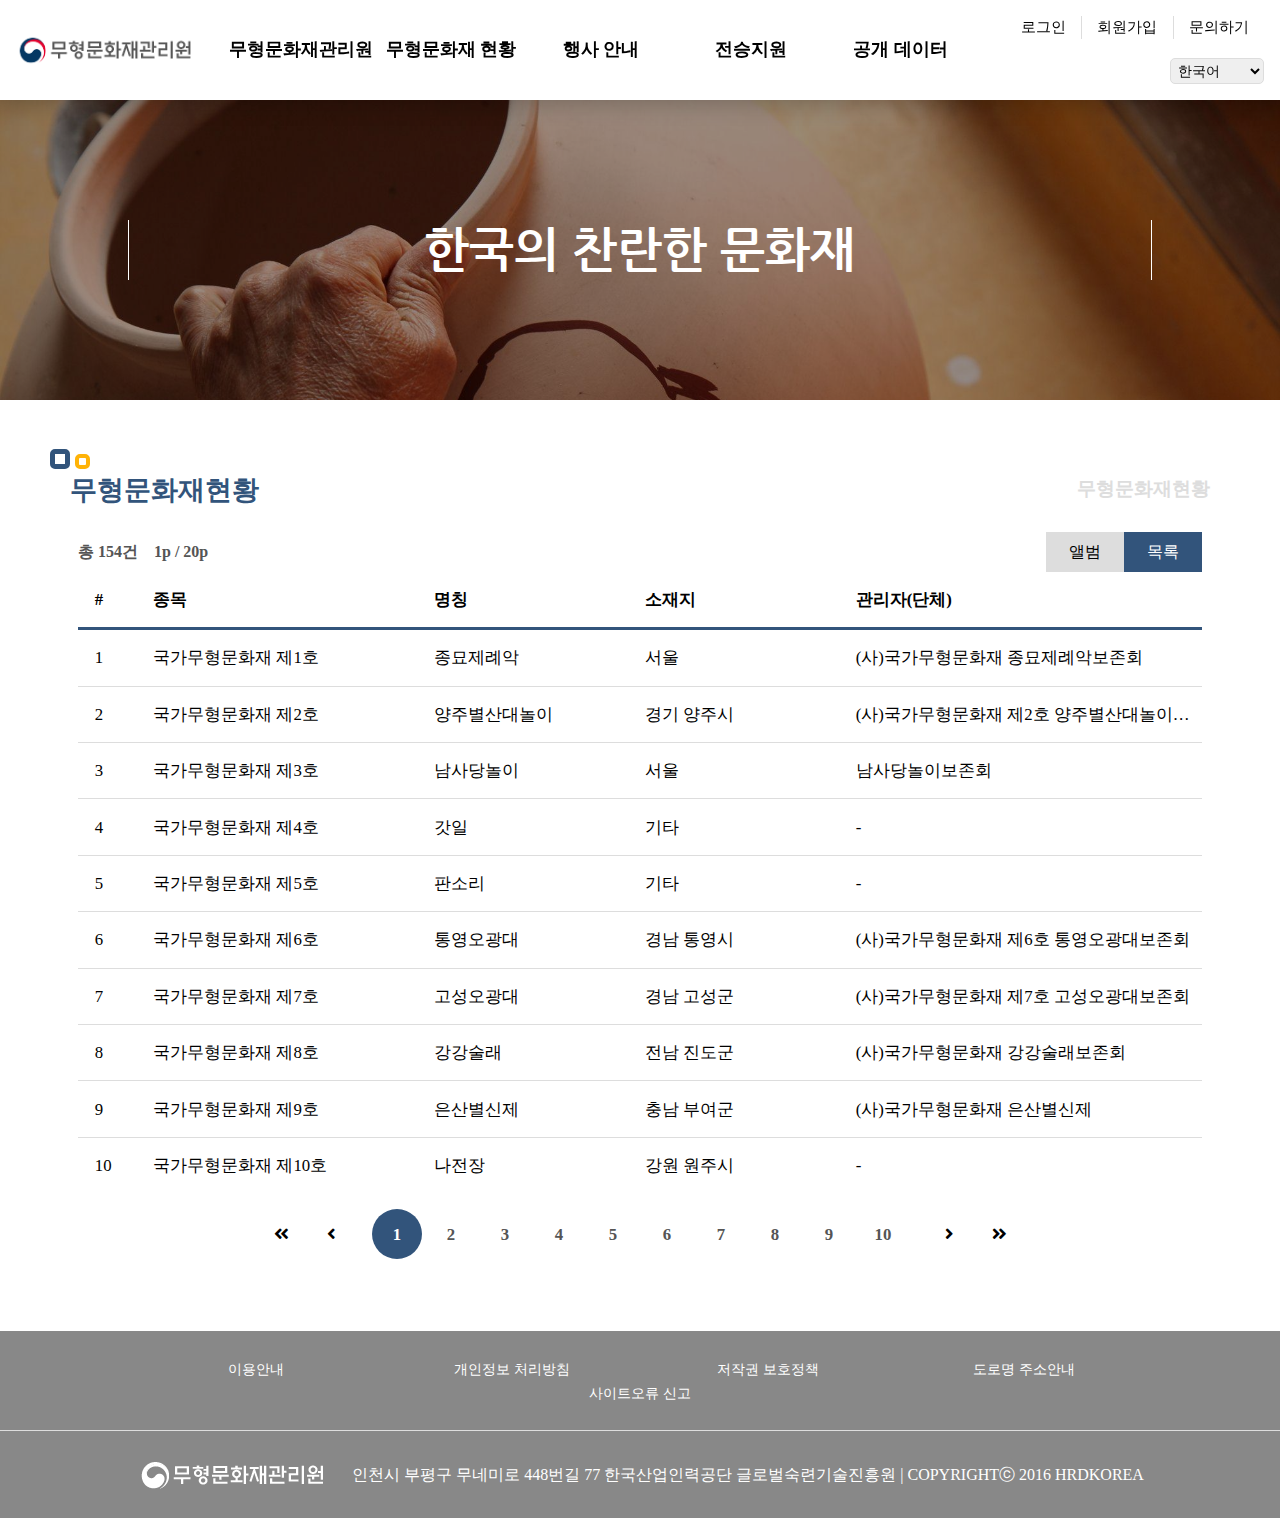
==== commit 0bfa0eab: "all deisgn" ====
--- a/sub1.html
+++ b/sub1.html
@@ -121,10 +121,12 @@
         <!-- /헤더 -->
         <!-- 비쥬얼 -->
         <div id="visual">
-            <div class="visual_slide"><img src="resource/image/visual1.jpg" alt="visual_slide" title="visual_slide"></div>
+            <div class="visual_slide"><img src="resource/image/visual4.jpg" alt="visual_slide" title="visual_slide"></div>
             <div class="visual_bc"></div>
             <div class="visual_text">
-                <h2>무형문화재현황</h2>
+                <div class="visual_text_box">
+                    <h2 class="visual_title font-change">한국의 찬란한 문화재</h2>
+                </div>
             </div>
         </div>
         <!-- /비쥬얼 -->
--- a/resource/css/style.css
+++ b/resource/css/style.css
@@ -107,7 +107,7 @@
 }
 
 .dep_1:hover > a::after{width: 100%;left: 0;}
-.dep_1:hover .dep_2{height: 180px;box-shadow: 0 5px 20px rgba(0, 0, 0, 0.2);}
+.dep_1:hover .dep_2{height: 180px;border-bottom: 1px solid #ddd;}
 .dep_2{
     position: fixed;
     padding: 0 20%;
@@ -214,7 +214,7 @@
         display: block;
     }
 
-    .dep_1:hover .dep_2{height:380px;box-shadow: none;}
+    .dep_1:hover .dep_2{height:380px;border-bottom:none;}
     .dep_2 > li{
         padding: 0.5em 1em;
         border: none;
@@ -345,14 +345,15 @@
 .visual_text_box{
     width: 80%;
     position: absolute;
-    top: calc(40% / 2);
+    top: calc(80% / 2);
     left: 10%;
-    border-top: 1px solid #fff;
-    border-bottom: 1px solid #fff;
-    height: 60%;
-}
-
-.visual_text_box::before,.visual_text_box::after{
+    height: 20%;
+    border-left: 1px solid #fff;
+    border-right: 1px solid #fff;
+}
+
+#visual.main_page .visual_text_box{border:none;border-top: 1px solid #fff;border-bottom: 1px solid #fff;top: calc(40% / 2);height: 60%;}
+#visual.main_page .visual_text_box::before,#visual.main_page .visual_text_box::after{
     content: '';
     position: absolute;
     width: 50px;
@@ -370,12 +371,8 @@
     left: 10%;
 }
 
-.visual_title{
-    top: 30%;
-    font-size:3em;
-    animation: Title 9s infinite;
-}
-
+.visual_title{font-size:3em;}
+#visual.main_page .visual_title{animation: Title 9s infinite;top: 30%;}
 .visual_text_box > p{
     bottom:20%;
     font-size: 1.2em;
@@ -459,7 +456,7 @@
     align-items: center;
 }
 
-.content_title span{
+.content_title h2 *{
     color: #ddd;
     font-size: 0.7em;
 }
@@ -781,9 +778,14 @@
 }
 
 #main_banner{
-    margin: 1em 0;
-    width: 100%;
-    position: relative;
+    margin: 1em auto;
+    width: 100%;
+    position: relative;
+    overflow: hidden;
+    width: 100%;
+    max-width: 1500px;
+    height: 50px;
+    padding: 0;
 }
 
 #main_banner a{
@@ -810,7 +812,7 @@
 /* 푸터 */
 footer{
     width: 100%;
-    background-color: #333;
+    background-color: #888;
     display: flex;
     justify-content:center;
     align-items: center;
@@ -828,7 +830,7 @@
     min-width: 400px;
 }
 
-#footer_nav{border-bottom: 1px solid #888;}
+#footer_nav{border-bottom: 1px solid #ddd;}
 #footer_nav > li{margin: 0 1em;width: 200px;}
 #footer_nav > li > a{
     color: #fff !important;
@@ -846,7 +848,7 @@
 #footer_logo{
     background-image: url("../image/logo2.png");
     width: 200px;
-    height: 50px;
+    height: 35px;
     background-repeat: no-repeat;
     display: inline-block;
 }
@@ -881,6 +883,13 @@
 #cultures_body tr{display: grid; grid-template-columns: 1fr 4fr 3fr 3fr 5fr;}
 #cultures_body th{border-width: 3px;}
 #cultures_body tr > *:first-child{padding-left: 1em;}
+#cultures_footer{
+    width: 100%;
+    display: flex;
+    justify-content: center;
+    align-items: center;
+    margin-top: 1em;
+}
 
 .page_footer_btn{
     width: 50px;
@@ -896,9 +905,33 @@
 
 .page_footer_btn:hover{background-color: #D7DEFF;opacity: 1;color: #000;}
 .page_footer_btn.select{background-color: #32547B;color: #fff;}
-#cultures_footer{
-    width: 100%;
-    display: flex;
-    justify-content: center;
-    align-items: center;
+#cultures_footer_page{margin: 0 1em;}
+
+/* sub2 page */
+#calendar{width: 100%;}
+#calendar tr {display: grid;grid-template-columns: repeat(7,1fr);}
+#calendar thead tr *{padding: 1em 0.5em;}
+#calendar tbody tr > *{border-top: 1px solid #ddd;transition: 0.3s;cursor: pointer;}
+#calendar tr > *:first-child .calendar_title,#calendar tr > *:first-child{color: #ff3e3e;}
+#calendar tr > *:last-child .calendar_title,#calendar tr > *:last-child{color: #32547B;}
+#calendar tbody tr:first-child > *:first-child{border-color: #ff3e3e;}
+#calendar tbody tr:first-child > *:last-child{border-color: #32547B;}
+#calendar tbody tr:first-child > *{border-width: 3px;}
+.calendar_list{width: 100%;height: 100px;overflow: auto;}
+.calendar_list::-webkit-scrollbar{display: none;}
+.calendar_title{margin: 0;padding:0.5em;}
+.calendar_item{width: 100%;margin: 0;background-color: #32547B;color: #fff;padding: 0.2em;}
+#calendar td.hide{background-color: #eee;}
+#calendar tbody tr > *:hover{background-color: #f5f5f5;}
+#calendar_header{
+    display: flex;
+    justify-content: center;
+    align-items: center;
+}
+
+#calendar_header > h5{
+    margin: 0;
+    font-weight: bold;
+    font-size: 1.2em;
+    margin: 0 1em;
 }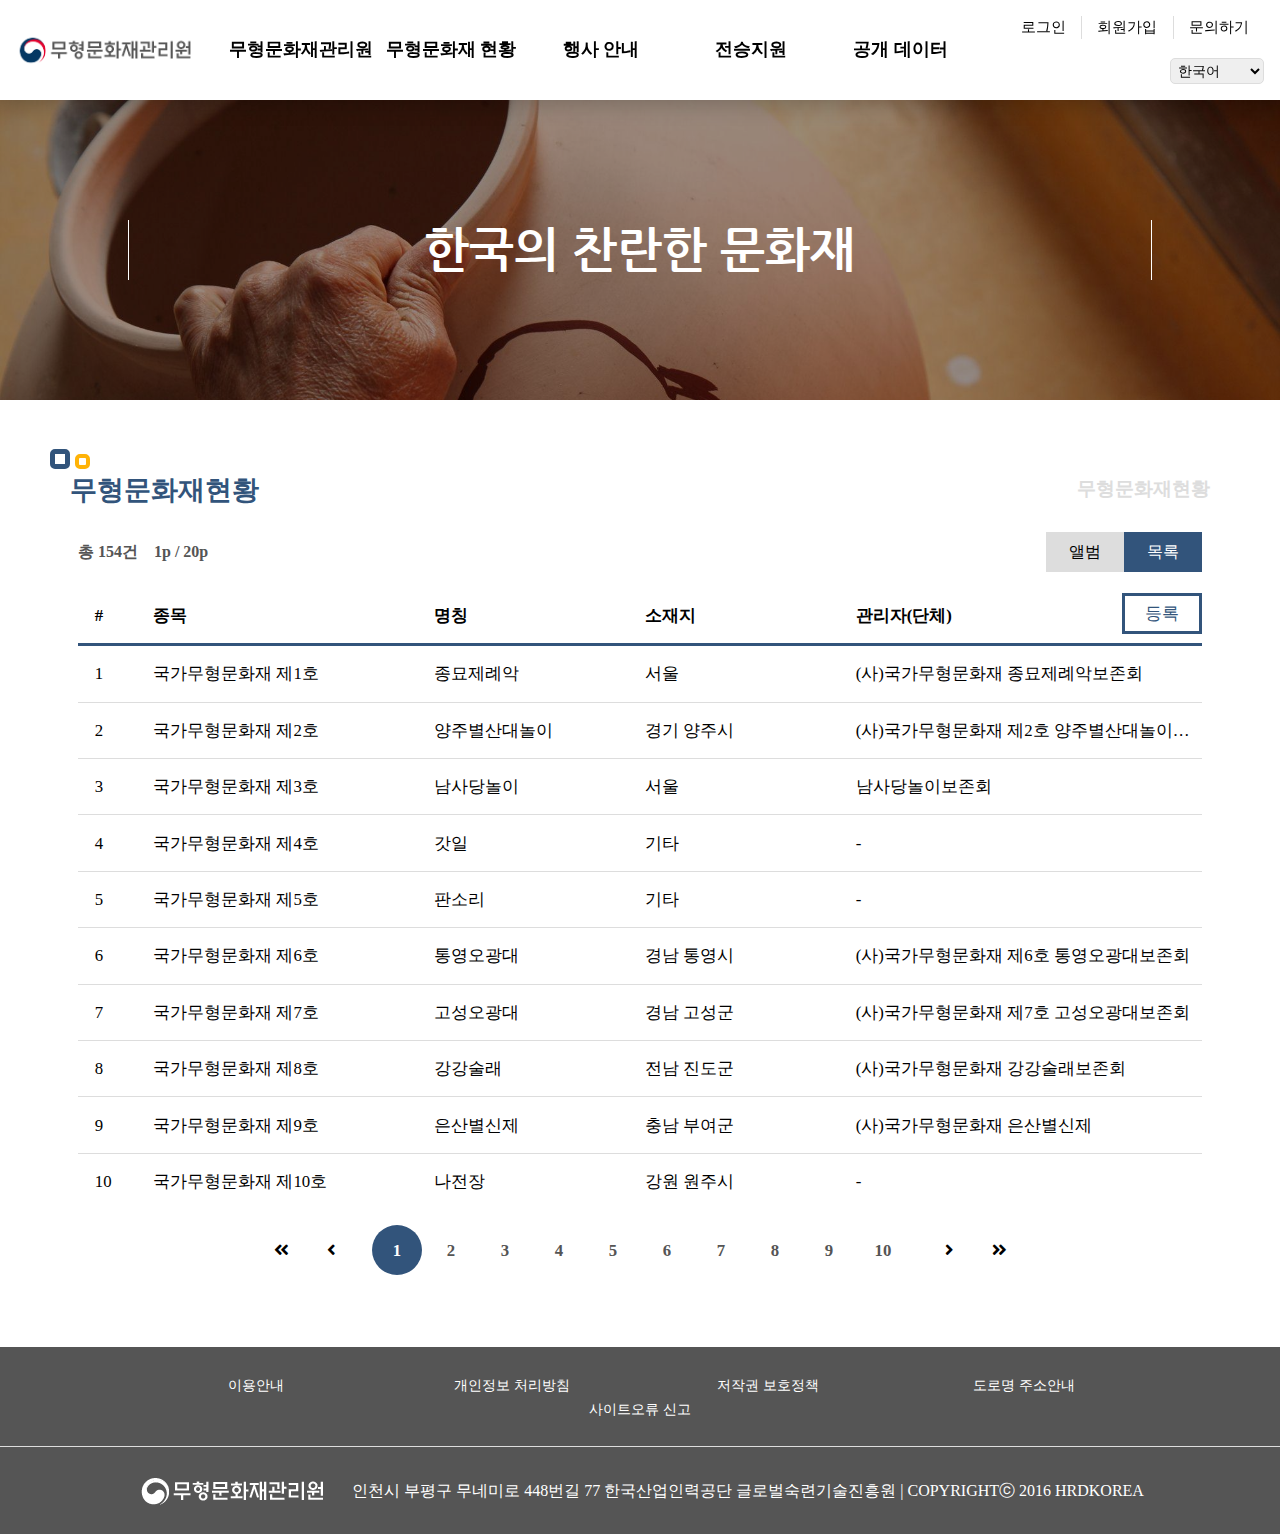
==== commit 923e7900: "design fin" ====
--- a/sub1.html
+++ b/sub1.html
@@ -155,7 +155,7 @@
                                     <th>종목</th>
                                     <th>명칭</th>
                                     <th>소재지</th>
-                                    <th>관리자(단체)</th>
+                                    <th class="position-relative">관리자(단체)<button class="button" id="cultures_add">등록</button></th>
                                 </tr>
                             </thead>
                             <tbody>
--- a/resource/css/style.css
+++ b/resource/css/style.css
@@ -649,6 +649,7 @@
 #festival .content_title{
     width: 100%;
     text-align: center;
+    justify-content: center;
 }
 
 #festival .content_box{
@@ -812,7 +813,7 @@
 /* 푸터 */
 footer{
     width: 100%;
-    background-color: #888;
+    background-color: #555;
     display: flex;
     justify-content:center;
     align-items: center;
@@ -858,6 +859,7 @@
     display: flex;
     justify-content: space-between;
     align-items: center;
+    margin-bottom: 1em;
 }
 
 #cultures_page_info{display: flex;align-items: center;}
@@ -906,6 +908,7 @@
 .page_footer_btn:hover{background-color: #D7DEFF;opacity: 1;color: #000;}
 .page_footer_btn.select{background-color: #32547B;color: #fff;}
 #cultures_footer_page{margin: 0 1em;}
+#cultures_add{position: absolute;top: 0.3em;right: 0;}
 
 /* sub2 page */
 #calendar{width: 100%;}
@@ -934,4 +937,10 @@
     font-weight: bold;
     font-size: 1.2em;
     margin: 0 1em;
+}
+
+#show_add_btn{
+    position: absolute;
+    bottom: 0;
+    right: 0;
 }